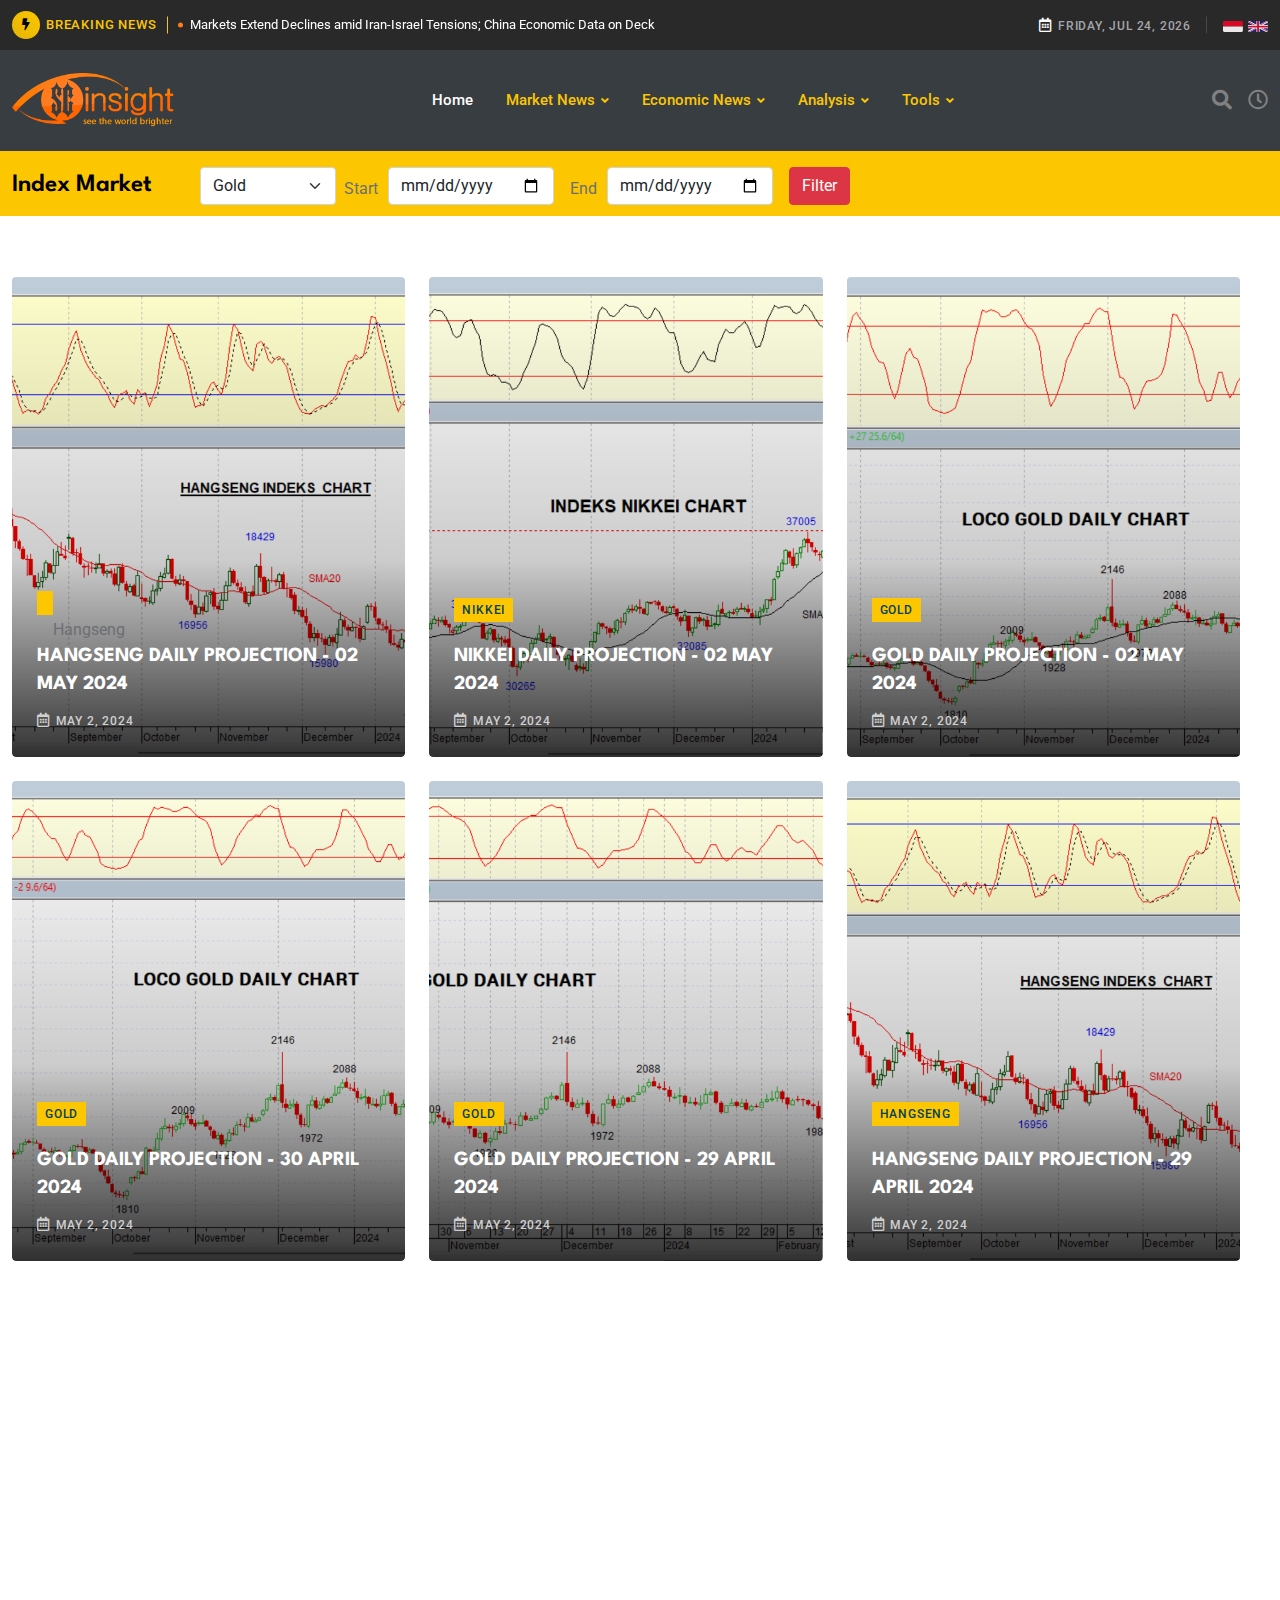
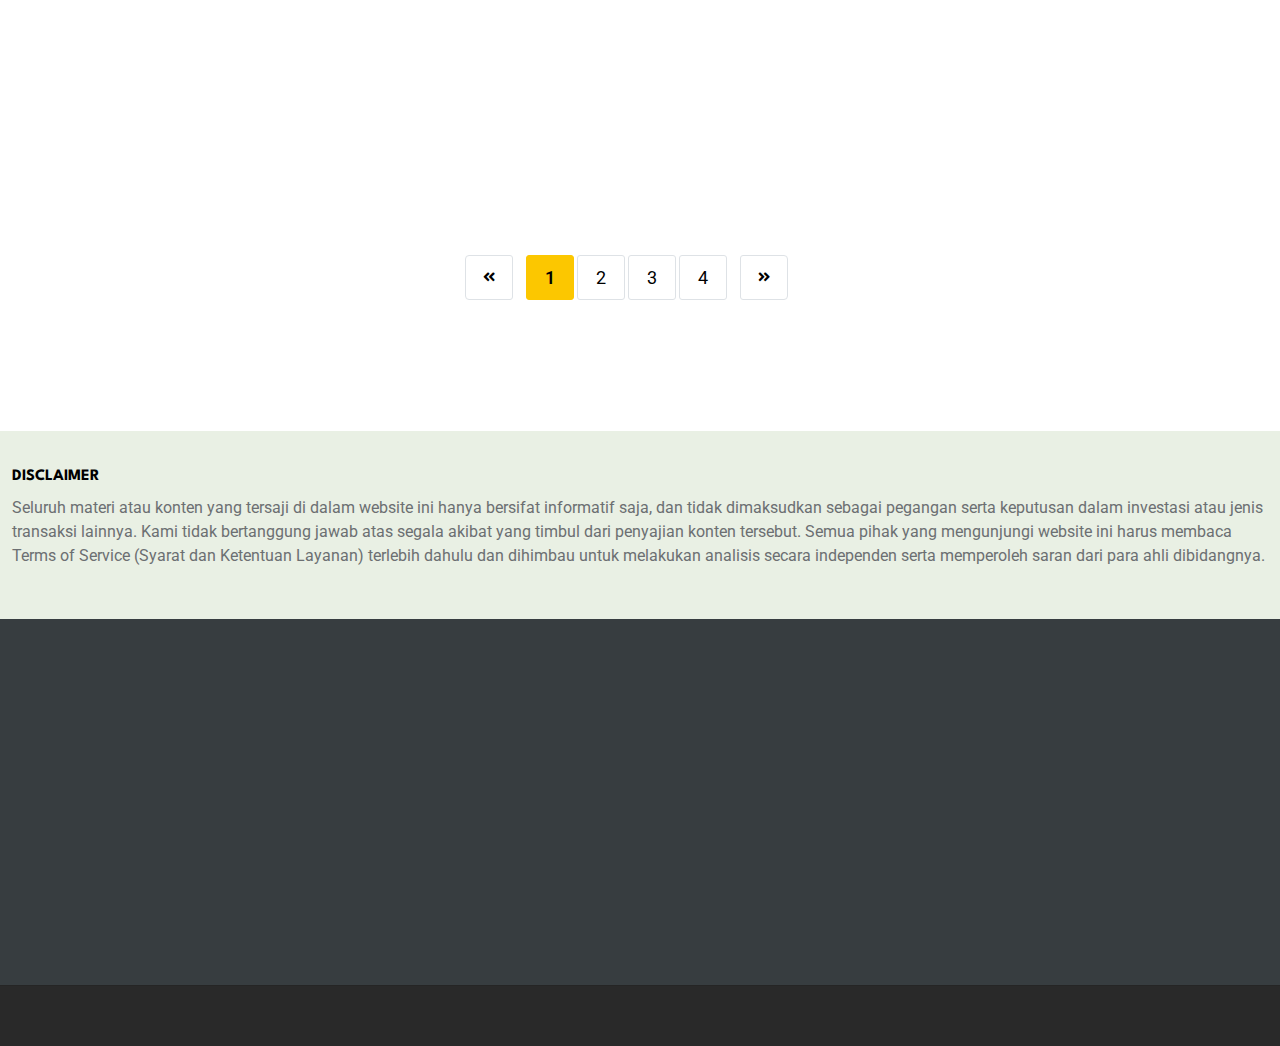
==== index-market.html @ def4072e "add detail page" ====
<!DOCTYPE html>
<html lang="en">

<head>
   <!-- Meta Data -->
   <meta charset="UTF-8">
   <meta http-equiv="X-UA-Compatible" content="IE=edge">
   <meta name="viewport" content="width=device-width, initial-scale=1">
   <title> SG-Insight - See the World Brighter </title>

   <!-- Favicon -->
   <link rel="shortcut icon" type="image/x-icon" href="media/favicon.png">

   <!-- Dependency Stylesheet -->
   <link rel="stylesheet" type="text/css" href="dependencies/bootstrap/css/bootstrap.min.css">
   <link rel="stylesheet" type="text/css" href="dependencies/fontawesome/css/all.min.css">
   <link rel="stylesheet" type="text/css" href="dependencies/animate/animate.min.css">
   <link rel="stylesheet" type="text/css" href="dependencies/swiper/css/swiper.min.css">
   <link rel="stylesheet" type="text/css" href="dependencies/magnific-popup/css/magnific-popup.css">

   <!-- Site Stylesheet -->
   <link rel="stylesheet" type="text/css" href="assets/css/style.css">

</head>

<body>

   <!-- Start wrapper -->
   <div id="wrapper" class="wrapper">

      <!-- start perloader -->
      <div class="pre-loader" id="preloader">
         <div class="loader"></div>
      </div>
      <!-- end perloader -->

      <!-- Start main-content -->
      <div id="main_content" class="footer-fixed">

         <!-- Header -->
         <header class="rt-header sticky-on">

            <!-- sticky-placeholder -->
            <div id="sticky-placeholder"></div>

            <!-- start  topbar -->
            <div class="topbar topbar-style-1" id="topbar-wrap">
               <div class="container">
                  <div class="row align-items-center">

                     <div class="col-lg-7">
                        <div class="rt-trending rt-trending-style-1">
                           <p class="trending-title">
                              <i class="fas fa-bolt icon"></i>
                              BREAKING NEWS
                           </p>
                           <div class="rt-treding-slider1 swiper-container">
                              <div class="swiper-wrapper">
                                 <div class="swiper-slide">
                                    <div class="item">
                                       <p class="trending-slide-title">
                                          <a href="#">Markets Extend Declines amid Iran-Israel Tensions; China Economic Data on Deck</a>
                                       </p>
                                    </div>
                                 </div>
                                 <div class="swiper-slide">
                                    <div class="item">
                                       <p class="trending-slide-title">
                                          <a href="#">Dow Jumps 200 Points, Looks to Snap 6-Day Losing Streak After Strong Earnings</a>
                                       </p>
                                    </div>
                                 </div>
                                 <div class="swiper-slide">
                                    <div class="item">
                                       <p class="trending-slide-title">
                                          <a href="#">S&P, Nasdaq Muted as Bond Yields Rise; UnitedHealth Boosts Dow</a>
                                       </p>
                                    </div>
                                 </div>
                              </div>
                           </div>
                        </div>
                     </div>
                     <!-- end col -->

                     <div class="col-lg-5">
                        <div class="rt-topbar-right">
                           <div class="meta-wrap">
                              <span class="rt-meta">
                                 <i class="far fa-calendar-alt icon"></i>
                                 <span class="currentDate">
                                    APRIL 10, 2024
                                 </span>
                              </span>
                           </div>
                           
                           <div class="social-wrap d-none d-xl-block">
                              <ul class="rt-top-social">
                                 <li>
                                    <a href="#"><img src="media/flag-ina.svg" alt="Bahasa"></a>
                                 </li>
                                 <li>
                                    <a href="#"><img src="media/flag-en.svg" alt="English"></a>
                                 </li>
                              </ul>
                           </div>

                        </div>
                     </div>
                     <!-- end col -->

                  </div>
                  <!-- end row -->
               </div>
               <!-- end container -->
            </div>
            <!-- end topbar -->

            <!-- Header Main -->
            <div class="header-main header-main-style-1 navbar-wrap" id="navbar-wrap">
               <div class="container">
                  <div class="row">
                     <div class="d-flex align-items-center justify-content-between">

                        <!-- start logo here -->
                        <div class="site-branding">
                           <a class="dark-logo" href="index.html">
                              <img width="162" height="52" src="media/logo/sg-insight-logo.png" alt="SG-Insight">
                           </a>
                        </div>
                        <!-- end logo here -->

                        <!-- start main menu -->
                        <div class="main-menu">
                           <nav class="main-menu__nav">
                              <ul>
                                 <li class="active">
                                    <a class="animation" href="index.html">Home</a>
                                 </li>
                                 <li class="main-menu__nav_sub list">
                                    <a class="animation" href="javascript:void(0)">Market News</a>
                                    <ul class="main-menu__dropdown">
                                       <li class="main-menu__nav_sub">
                                          <a href="javascript:void(0)">
                                             Index
                                          </a>
                                          <ul>
                                             <li><a href="index-market.html">Nikkei</a></li>
                                             <li><a href="index-market.html">Hangseng</a></li>
                                          </ul>
                                       </li>
                                       <li class="main-menu__nav_sub">
                                          <a href="javascript:void(0)">
                                             Commodity
                                          </a>
                                          <ul>
                                             <li><a href="index-news.html">Gold</a></li>
                                             <li><a href="index-news.html">Oil</a></li>
                                          </ul>
                                       </li>
                                       <li class="main-menu__nav_sub">
                                          <a href="javascript:void(0)">
                                             Currencies
                                          </a>
                                          <ul>
                                             <li><a href="index-news.html">EUR/USD</a></li>
                                             <li><a href="index-news.html">USD/JPY</a></li>
                                             <li><a href="index-news.html">USD/CHF</a></li>
                                             <li><a href="index-news.html">AUD/USD</a></li>
                                             <li><a href="index-news.html">GBP/USD</a></li>
                                             <li><a href="index-news.html">US Dollar</a></li>
                                          </ul>
                                       </li>
                                    </ul>
                                 </li>
                                 <li class="main-menu__nav_sub list">
                                    <a class="animation" href="javascript:void(0)">Economic News</a>
                                    <ul class="main-menu__dropdown">
                                       <li><a href="index-news.html">Economy</a></li>
                                       <li><a href="index-news.html">Fiscal & Moneter</a></li>
                                    </ul>
                                 </li>
                                 <li class="main-menu__nav_sub list">
                                    <a class="animation" href="javascript:void(0)">Analysis</a>
                                    <ul class="main-menu__dropdown">
                                       <li><a href="index-market.html">Market Analysis</a></li>
                                       <li><a href="live-chart.html">Live Chart</a></li>
                                    </ul>
                                 </li>
                                 <li class="main-menu__nav_sub list">
                                    <a class="animation" href="javascript:void(0)">Tools</a>
                                    <ul class="main-menu__dropdown">
                                       <li><a href="economic-calendar.html">Economic Calendar</a></li>
                                       <li><a href="historical-data.html">Historical Data</a></li>
                                       <li><a href="pivotFibonacci.html">Pivot & Fibonacci</a></li>
                                    </ul>
                                 </li>
                              </ul>
                           </nav>
                        </div>
                        <!-- end main menu -->

                        <!-- start header actions -->
                        <ul class="header-action-items">
                           <li class="item">
                              <a href="#template-search"><i class="fas fa-search"></i></a>
                           </li>
                           <li class="item cart-icon">
                              <a href="javascript:void(0)" class="cart-menu-btn menu-open-btn">
                                 <i class="far fa-clock"></i>
                              </a>
                           </li>
                        </ul>
                        <!-- end header actions -->

                     </div>
                  </div>
                  <!-- end row -->
               </div>
               <!-- end container -->
            </div>
            <!-- End Header Main -->

         </header>
         <!-- end header -->

         <!-- start rt-mobile-header -->
         <div class="rt-mobile-header mobile-sticky-on">

            <div id="mobile-sticky-placeholder"></div>
            <!-- end mobile-sticky-placeholder -->

            <div class="mobile-top-bar" id="mobile-top-bar">
               <ul class="mobile-top-list">
                  <li>
                     <span class="rt-meta">
                        <i class="far fa-calendar-alt icon"></i>
                        <span class="currentDate">TUESDAY, MAY 2, 2024</span>
                     </span>
                  </li>
                  <li>
                     <span class="rt-meta">
                        <a href="#"><img src="media/flag-ina.svg" alt="Bahasa" style="width: 20px;"></a>
                        <a href="#"><img src="media/flag-en.svg" alt="English" style="width: 20px;"></a>
                     </span>
                  </li>
               </ul>
            </div>
            <!-- end mobile-top-bar -->

            <div class="mobile-menu-bar-wrap" id="mobile-menu-bar-wrap">
               <div class="mobile-menu-bar">
                  <div class="logo">
                     <a href="index.html">
                        <img src="media/logo/sg-insight-logo.png" alt="SG-Insight" width="162" height="52">
                     </a>
                  </div>
                  <div class="d-inline-flex">
                  <span class="search-mbl-icon"><a href="#template-search"><i class="fas fa-search"></i></a></span>
                  <span class="sidebarBtn">
                     <span class="bar"></span>
                     <span class="bar"></span>
                     <span class="bar"></span>
                     <span class="bar"></span>
                  </span>
                  </div>
               </div>
               <div class="rt-slide-nav">
                  <div class="offscreen-navigation">
                     <nav class="menu-main-primary-container">
                        <ul class="menu">
                           <li class="list">
                              <a class="animation" href="index.html">Home</a>
                           </li>
                           <li class="list menu-item-has-children">
                              <a class="animation" href="javascript:void(0)">Market News</a>
                              <ul class="main-menu__dropdown sub-menu">
                                 <li class="list menu-item-has-children">
                                    <a href="javascript:void(0)">
                                       Index
                                    </a>
                                    <ul class="main-menu__dropdown sub-menu">
                                       <li><a href="index-market.html">Nikkei</a></li>
                                       <li><a href="index-market.html">Hangseng</a></li>
                                    </ul>
                                 </li>
                                 <li class="list menu-item-has-children">
                                    <a href="javascript:void(0)">
                                       Commodity
                                    </a>
                                    <ul class="main-menu__dropdown sub-menu">
                                       <li><a href="index-news.html">Gold</a></li>
                                       <li><a href="index-news.html">Oil</a></li>
                                    </ul>
                                 </li>
                                 <li class="list menu-item-has-children">
                                    <a href="javascript:void(0)">
                                       Currencies
                                    </a>
                                    <ul class="main-menu__dropdown sub-menu">
                                       <li><a href="index-news.html">EUR/USD</a></li>
                                       <li><a href="index-news.html">USD/JPY</a></li>
                                       <li><a href="index-news.html">USD/CHF</a></li>
                                       <li><a href="index-news.html">AUD/USD</a></li>
                                       <li><a href="index-news.html">GBP/USD</a></li>
                                       <li><a href="index-news.html">US Dollar</a></li>
                                    </ul>
                                 </li>
                              </ul>

                           </li>
                           <li class="list menu-item-has-children">
                              <a class="animation" href="javascript:void(0)">Economic News</a>
                              <ul class="main-menu__dropdown sub-menu">
                                 <li><a href="index-news.html">Economy</a></li>
                                 <li><a href="index-news.html">Fiscal & Moneter</a></li>
                              </ul>
                           </li>
                           <li class="list menu-item-has-children">
                              <a class="animation" href="javascript:void(0)">Analysis</a>
                              <ul class="main-menu__dropdown sub-menu">
                                 <li><a href="index-market.html">Market Analysis</a></li>
                                 <li><a href="live-chart.html">Live Chart</a></li>
                              </ul>
                           </li>
                           <li class="list menu-item-has-children">
                              <a class="animation" href="javascript:void(0)">Tools</a>
                              <ul class="main-menu__dropdown sub-menu">
                                 <li><a href="economic-calendar.html">Economic Calendar</a></li>
                                 <li><a href="historical-data.html">Historical Data</a></li>
                                 <li><a href="pivotFibonacci.html">Pivot & Fibonacci</a></li>
                              </ul>
                           </li>
                        </ul>
                     </nav>
                  </div>
               </div>
            </div>



         </div>
         <!-- end rt-mobile-header -->

         <!-- Start Main -->
         <main>

            <!-- Start inner page Banner -->
            <div class="banner inner-banner">
               <div class="container">
                  <div class="d-inline-flex">
                     <div class="me-5">
                        <span class="title-page">Index Market</h3>
                     </div>
                     <div>
                        <select class="form-select me-2">
                            <option value="1">Gold</option>
                            <option value="2">Nikkei</option>
                            <option value="3">Hang Seng</option>
                          </select>
                    </div>
                    <div class="d-inline-flex ms-2">
                        <div class="d-flex me-3"><span class="date-title">Start</span><input name="startDate-date-picker" class="form-control" type="date"><span id="startDateSelected"></div>
                        <div class="d-flex me-3"><span class="date-title">End</span><input name="Date-date-picker" class="form-control" type="date"><span id="endDateSelected"></div>
                    </div>
                    <div>
                        <button class="btn btn-danger">Filter</button>
                    </div>
                  </div>
               </div>
            </div>
            <!-- End inner page Banner -->

            <!-- start index -->
            <section class="rt-sidebar-section-layout-1">
               <div class="container sticky-coloum-wrap">
                  <div class="row gutter-40 sticky-coloum-wrap">
                     <div class="col-xl-12 sticky-coloum-item">
                        <div class="rt-left-sidebar-sapcer-5">

                           <div class="row gutter-24">

                              <div class="col-md-4 wow fadeInUp" data-wow-delay="100ms" data-wow-duration="800ms">
                                 <div class="rt-post-overlay rt-post-overlay-md layout-6">
                                    <div class="post-img">
                                       <a href="news-detail-market.html" class="img-link">
                                          <img src="media/analysis/HMAY02.png" alt="post-xl_37" width="900"
                                             height="600">
                                       </a>
                                    </div>
                                    <div class="post-content">
                                       <a href="index-market.html" class="rt-cat-primary"></a>Hangseng</a>
                                       <h3 class="post-title">
                                          <a href="news-detail-market.html">
                                             HANGSENG DAILY PROJECTION - 02 MAY 2024
                                          </a>
                                       </h3>
                                       <div class="post-meta">
                                          <ul>
                                             <li>
                                                <span class="rt-meta">
                                                   <i class="far fa-calendar-alt icon"></i>
                                                   MAY 2, 2024
                                                </span>
                                             </li>
                                          </ul>
                                       </div>
                                    </div>
                                 </div>
                              </div>
                              <!-- end inner col -->

                              <div class="col-md-4 wow fadeInUp" data-wow-delay="100ms" data-wow-duration="800ms">
                                 <div class="rt-post-overlay rt-post-overlay-md layout-6">
                                    <div class="post-img">
                                       <a href="news-detail-market.html" class="img-link">
                                          <img src="media/analysis/NMAY02.png" alt="post-xl_37" width="900"
                                             height="600">
                                       </a>
                                    </div>
                                    <div class="post-content">
                                       <a href="index-market.html" class="rt-cat-primary">Nikkei</a>
                                       <h3 class="post-title">
                                          <a href="news-detail-market.html">
                                             NIKKEI DAILY PROJECTION - 02 MAY 2024
                                          </a>
                                       </h3>
                                       <div class="post-meta">
                                          <ul>
                                             <li>
                                                <span class="rt-meta">
                                                   <i class="far fa-calendar-alt icon"></i>
                                                   MAY 2, 2024
                                                </span>
                                             </li>
                                          </ul>
                                       </div>
                                    </div>
                                 </div>
                              </div>
                              <!-- end inner col -->

                              <div class="col-md-4 wow fadeInUp" data-wow-delay="100ms" data-wow-duration="800ms">
                                 <div class="rt-post-overlay rt-post-overlay-md layout-6">
                                    <div class="post-img">
                                       <a href="index-news.html" class="img-link">
                                          <img src="media/analysis/GMAY02.png" alt="post-xl_37" width="900"
                                             height="600">
                                       </a>
                                    </div>
                                    <div class="post-content">
                                       <a href="index-market.html" class="rt-cat-primary">Gold</a>
                                       <h3 class="post-title">
                                          <a href="index-news.html">
                                             GOLD DAILY PROJECTION - 02 MAY 2024
                                          </a>
                                       </h3>
                                       <div class="post-meta">
                                          <ul>
                                             <li>
                                                <span class="rt-meta">
                                                   <i class="far fa-calendar-alt icon"></i>
                                                   MAY 2, 2024
                                                </span>
                                             </li>
                                          </ul>
                                       </div>
                                    </div>
                                 </div>
                              </div>
                              <!-- end inner col -->

                              <div class="col-md-4 wow fadeInUp" data-wow-delay="100ms" data-wow-duration="800ms">
                                 <div class="rt-post-overlay rt-post-overlay-md layout-6">
                                    <div class="post-img">
                                       <a href="news-detail-market.html" class="img-link">
                                          <img src="media/analysis/GAPL30.png" alt="post-xl_37" width="900"
                                             height="600">
                                       </a>
                                    </div>
                                    <div class="post-content">
                                       <a href="index-market.html" class="rt-cat-primary">Gold</a>
                                       <h3 class="post-title">
                                          <a href="news-detail-market.html">
                                             GOLD DAILY PROJECTION - 30 APRIL 2024
                                          </a>
                                       </h3>
                                       <div class="post-meta">
                                          <ul>
                                             <li>
                                                <span class="rt-meta">
                                                   <i class="far fa-calendar-alt icon"></i>
                                                   MAY 2, 2024
                                                </span>
                                             </li>
                                          </ul>
                                       </div>
                                    </div>
                                 </div>
                              </div>
                              <!-- end inner col -->

                              <div class="col-md-4 wow fadeInUp" data-wow-delay="100ms" data-wow-duration="800ms">
                                 <div class="rt-post-overlay rt-post-overlay-md layout-6">
                                    <div class="post-img">
                                       <a href="news-detail-market.html" class="img-link">
                                          <img src="media/analysis/GAPL29.png" alt="post-xl_37" width="900"
                                             height="600">
                                       </a>
                                    </div>
                                    <div class="post-content">
                                       <a href="index-market.html" class="rt-cat-primary">Gold</a>
                                       <h3 class="post-title">
                                          <a href="news-detail-market.html">
                                             GOLD DAILY PROJECTION - 29 APRIL 2024
                                          </a>
                                       </h3>
                                       <div class="post-meta">
                                          <ul>
                                             <li>
                                                <span class="rt-meta">
                                                   <i class="far fa-calendar-alt icon"></i>
                                                   MAY 2, 2024
                                                </span>
                                             </li>
                                          </ul>
                                       </div>
                                    </div>
                                 </div>
                              </div>
                              <!-- end inner col -->

                              <div class="col-md-4 wow fadeInUp" data-wow-delay="100ms" data-wow-duration="800ms">
                                 <div class="rt-post-overlay rt-post-overlay-md layout-6">
                                    <div class="post-img">
                                       <a href="news-detail-market.html" class="img-link">
                                          <img src="media/analysis/HKKAPL29.png" alt="post-xl_37" width="900"
                                             height="600">
                                       </a>
                                    </div>
                                    <div class="post-content">
                                       <a href="index-market.html" class="rt-cat-primary">Hangseng</a>
                                       <h3 class="post-title">
                                          <a href="news-detail-market.html">
                                             HANGSENG DAILY PROJECTION - 29 APRIL 2024
                                          </a>
                                       </h3>
                                       <div class="post-meta">
                                          <ul>
                                             <li>
                                                <span class="rt-meta">
                                                   <i class="far fa-calendar-alt icon"></i>
                                                   MAY 2, 2024
                                                </span>
                                             </li>
                                          </ul>
                                       </div>
                                    </div>
                                 </div>
                              </div>
                              <!-- end inner col -->

                              <div class="col-md-4 wow fadeInUp" data-wow-delay="100ms" data-wow-duration="800ms">
                                 <div class="rt-post-overlay rt-post-overlay-md layout-6">
                                    <div class="post-img">
                                       <a href="news-detail-market.html" class="img-link">
                                          <img src="media/analysis/NAPL29.png" alt="post-xl_37" width="900"
                                             height="600">
                                       </a>
                                    </div>
                                    <div class="post-content">
                                       <a href="index-market.html" class="rt-cat-primary">Nikkei</a>
                                       <h3 class="post-title">
                                          <a href="news-detail-market.html">
                                             NIKKEI DAILY PROJECTION - 29 APRIL 2024
                                          </a>
                                       </h3>
                                       <div class="post-meta">
                                          <ul>
                                             <li>
                                                <span class="rt-meta">
                                                   <i class="far fa-calendar-alt icon"></i>
                                                   MAY 2, 2024
                                                </span>
                                             </li>
                                          </ul>
                                       </div>
                                    </div>
                                 </div>
                              </div>
                              <!-- end inner col -->

                              <div class="col-md-4 wow fadeInUp" data-wow-delay="100ms" data-wow-duration="800ms">
                                 <div class="rt-post-overlay rt-post-overlay-md layout-6">
                                    <div class="post-img">
                                       <a href="news-detail-market.html" class="img-link">
                                          <img src="media/analysis/NAPL26.png" alt="post-xl_37" width="900"
                                             height="600">
                                       </a>
                                    </div>
                                    <div class="post-content">
                                       <a href="index-market.html" class="rt-cat-primary">Nikkei</a>
                                       <h3 class="post-title">
                                          <a href="news-detail-market.html">
                                             NIKKEI DAILY PROJECTION - 26 APRIL 2024
                                          </a>
                                       </h3>
                                       <div class="post-meta">
                                          <ul>
                                             <li>
                                                <span class="rt-meta">
                                                   <i class="far fa-calendar-alt icon"></i>
                                                   MAY 2, 2024
                                                </span>
                                             </li>
                                          </ul>
                                       </div>
                                    </div>
                                 </div>
                              </div>
                              <!-- end inner col -->

                              <div class="col-md-4 wow fadeInUp" data-wow-delay="100ms" data-wow-duration="800ms">
                                 <div class="rt-post-overlay rt-post-overlay-md layout-6">
                                    <div class="post-img">
                                       <a href="news-detail-market.html" class="img-link">
                                          <img src="media/analysis/HKKAPL17.png" alt="post-xl_37" width="900"
                                             height="600">
                                       </a>
                                    </div>
                                    <div class="post-content">
                                       <a href="index-market.html" class="rt-cat-primary">Hangseng</a>
                                       <h3 class="post-title">
                                          <a href="news-detail-market.html">
                                             HANGSENG DAILY PROJECTION - 26 APRIL 2024
                                          </a>
                                       </h3>
                                       <div class="post-meta">
                                          <ul>
                                             <li>
                                                <span class="rt-meta">
                                                   <i class="far fa-calendar-alt icon"></i>
                                                   MAY 2, 2024
                                                </span>
                                             </li>
                                          </ul>
                                       </div>
                                    </div>
                                 </div>
                              </div>
                              <!-- end inner col -->

                           </div>
                           <!-- end inner row -->

                           <nav class="rt-pagination-area gap-top-90">
                              <ul class="pagination rt-pagination justify-content-center">
                                 <li class="page-item prev">
                                    <a class="page-link" href="#"><i class="fas fa-angle-double-left"></i></a>
                                 </li>
                                 <li class="page-item active" aria-current="page">
                                    <span class="page-link">1</span>
                                 </li>
                                 <li class="page-item"><a class="page-link" href="#">2</a></li>
                                 <li class="page-item"><a class="page-link" href="#">3</a></li>
                                 <li class="page-item"><a class="page-link" href="#">4</a></li>
                                 <li class="page-item next">
                                    <a class="page-link" href="#"><i class="fas fa-angle-double-right"></i></a>
                                 </li>
                              </ul>
                           </nav>
                           <!-- end rt-pagination-area -->

                        </div>
                        <!-- end index-news -->
                     </div>
                     <!-- end col-->
                  </div>
                  <!-- end row  -->
               </div>
               <!-- end container -->
            </section>
            <!-- end rt-sidebar-section-layout-1 -->

            <!-- start disclaimer -->
            <div class="rt-ad-banner rt-ad-banner-style-1 text-disclaimer">
               <div class="container">
                  <div class="row">
                     <div class="col-12">
                        <div>
                           <h6>DISCLAIMER</h6>
                           <p>Seluruh materi atau konten yang tersaji di dalam website ini hanya bersifat informatif saja, dan tidak dimaksudkan sebagai pegangan serta keputusan dalam investasi atau jenis transaksi lainnya. Kami tidak bertanggung jawab atas segala akibat yang timbul dari penyajian konten tersebut. Semua pihak yang mengunjungi website ini harus membaca Terms of Service (Syarat dan Ketentuan Layanan) terlebih dahulu dan dihimbau untuk melakukan analisis secara independen serta memperoleh saran dari para ahli dibidangnya.</p>
                        </div>
                     </div>
                     <!-- end col -->
                  </div>
                  <!-- end row -->
               </div>
               <!-- end container -->
            </div>
            <!-- end disclaimer --> 

         </main>
         <!-- End Main -->

       <!-- Start Footer -->
       <footer class="footer">

         <div class="footer-top footer-style-1">
            <div class="container">
               <div class="row gutter-30">

                  <div class="col-xl-3 col-md-6 wow fadeInUp" data-wow-delay="200ms" data-wow-duration="800ms">
                     <div class="footer-widget">
                        <div class="logo footer-logo">
                           <a class="dark-logo" href="index.html">
                              <img width="162" height="52" src="media/logo/sg-insight-logo.png" alt="SG-Insight">
                           </a>
                        </div>
                        <ul class="footer-social gutter-15">
                           <li class="social-item">
                              <a href="https://www.facebook.com/" class="social-link fb" target="_blank">
                                 <i class="fab fa-facebook-f"></i>
                              </a>
                           </li>
                           <li class="social-item">
                              <a href="https://youtube.com/" class="social-link yu" target="_blank">
                                 <i class="fab fa-youtube"></i>
                              </a>
                           </li>
                           <li class="social-item">
                              <a href="https://twitter.com/" class="social-link tw" target="_blank">
                                 <i class="fab fa-twitter"></i>
                              </a>
                           </li>
                           <li class="social-item">
                              <a href="https://instagram.com/" class="social-link ig" target="_blank">
                                 <i class="fab fa-instagram"></i>
                              </a>
                           </li>

                        </ul>
                     </div>
                  </div>
                  <!-- end col -->

                  <div class="col-xl-3 col-md-6 wow fadeInUp d-flex justify-content-xl-center justify-content-start"
                     data-wow-delay="400ms" data-wow-duration="800ms">
                     <div class="footer-widget">
                        <h3 class="footer-widget-title">About</h3>
                        <ul class="widget-list cat-list">
                           <li class="widget-list-item">
                              <a href="#" class="widget-list-link">
                                 Our Company
                              </a>
                           </li>
                           <li class="widget-list-item">
                              <a href="#" class="widget-list-link">
                                 Privacy Policy
                              </a>
                           </li>
                           <li class="widget-list-item">
                              <a href="#" class="widget-list-link">
                                 Risk Disclosure
                              </a>
                           </li>
                           <li class="widget-list-item">
                              <a href="#" class="widget-list-link">
                                Term of Service
                              </a>
                           </li>
                        </ul>
                     </div>
                  </div>
                  <!-- end col -->

                  <div class="col-xl-3 col-md-6 wow fadeInUp d-flex justify-content-xl-center justify-content-start"
                     data-wow-delay="400ms" data-wow-duration="800ms">
                     <div class="footer-widget">
                        <h3 class="footer-widget-title">Main Menu</h3>
                        <ul class="widget-list cat-list">
                           <li class="widget-list-item">
                              <a href="#" class="widget-list-link">
                                Index
                              </a>
                           </li>
                           <li class="widget-list-item">
                              <a href="#" class="widget-list-link">
                                 Commodity
                              </a>
                           </li>
                           <li class="widget-list-item">
                              <a href="#" class="widget-list-link">
                                 Currencies
                              </a>
                           </li>
                           <li class="widget-list-item">
                              <a href="#" class="widget-list-link">
                                 Economy
                              </a>
                           </li>
                           <li class="widget-list-item">
                              <a href="#" class="widget-list-link">
                                 Fiscal & Moneter
                              </a>
                           </li>
                           <li class="widget-list-item">
                              <a href="#" class="widget-list-link">
                                 Market Analysis
                              </a>
                           </li>
                        </ul>
                     </div>
                  </div>
                  <!-- end col -->

                  <div class="col-xl-3 col-md-6 wow fadeInUp d-flex justify-content-xl-center justify-content-start"
                     data-wow-delay="400ms" data-wow-duration="800ms">
                     <div class="footer-widget">
                        <h3 class="footer-widget-title">Tools</h3>
                        <ul class="widget-list cat-list">
                           <li class="widget-list-item">
                              <a href="#" class="widget-list-link">
                                 Live Chart
                              </a>
                           </li>
                           <li class="widget-list-item">
                              <a href="#" class="widget-list-link">
                                 Economic Calendar
                              </a>
                           </li>
                           <li class="widget-list-item">
                              <a href="#" class="widget-list-link">
                                 Historical Data
                              </a>
                           </li>
                           <li class="widget-list-item">
                              <a href="#" class="widget-list-link">
                                 Pivot & Fibonacci
                              </a>
                           </li>
                        </ul>
                     </div>
                  </div>
                  <!-- end col -->

               </div>
            </div>
         </div>
         <!-- End footer top -->

         <div class="footer-bottom">
            <div class="container">
               <div class="footer-bottom-area d-flex align-items-center justify-content-center">
                  <p class="copyright-text mb-0 wow fadeInUp" data-wow-delay="200ms" data-wow-duration="800ms">
                     Copyright © <span class="currentYear"></span> SG-Insight, All Rights Reserved
                  </p>
               </div>
            </div>
         </div>
         <!-- End footer bottom -->

      </footer>
      <!-- End  Footer -->

      </div>
      <!-- End main-content -->

      <!-- Start  offcanvas menu -->
      <div class="offcanvas-menu-wrap" id="offcanvas-wrap" data-position="left">

         <div class="offcanvas-content">
            <div class="offcanvas-header">
               <div class="offcanvas-logo">
                  <div class="site-branding">
                     <a class="dark-logo" href="index.html"><img width="162" height="52" src="media/logo/logo-dark.svg"
                           alt="neeon"></a>
                     <a class="light-logo" href="index.html"><img width="162" height="52"
                           src="media/logo/logo-light.svg" alt="neeon"></a>
                  </div>
               </div>
               <div class="close-btn offcanvas-close">
                  <a href="javascript:void(0)">
                     <i class="fas fa-times"></i>
                  </a>
               </div>
            </div>

            <div class="offcanvas-widget">
               <h3 class="offcanvas-widget-title">About Us</h3>
               <p>
                  The argument in favor of using filler text
                  goes something like this: If you use arey
                  real content in the Consulting Process
                  anytime you reachtent.
               </p>
            </div>

            <div class="offcanvas-widget">
               <h3 class="offcanvas-widget-title">Instagram</h3>
               <div class="insta-gallery">
                  <div class="galleryitem">
                     <a href="https://www.instagram.com/">
                        <img src="media/gallery/ins-gallery_1.jpg" width="100" height="90" alt="gallery1">
                     </a>
                  </div>
                  <div class="galleryitem">
                     <a href="https://www.instagram.com/">
                        <img src="media/gallery/ins-gallery_2.jpg" width="100" height="90" alt="gallery2">
                     </a>
                  </div>
                  <div class="galleryitem">
                     <a href="https://www.instagram.com/">
                        <img src="media/gallery/ins-gallery_3.jpg" width="100" height="90" alt="gallery3">
                     </a>
                  </div>
                  <div class="galleryitem">
                     <a href="https://www.instagram.com/">
                        <img src="media/gallery/ins-gallery_4.jpg" width="100" height="90" alt="gallery4">
                     </a>
                  </div>
                  <div class="galleryitem">
                     <a href="https://www.instagram.com/">
                        <img src="media/gallery/ins-gallery_5.jpg" width="100" height="90" alt="gallery5">
                     </a>
                  </div>
                  <div class="galleryitem">
                     <a href="https://www.instagram.com/">
                        <img src="media/gallery/ins-gallery_6.jpg" width="100" height="90" alt="gallery6">
                     </a>
                  </div>
               </div>
            </div>

            <div class="offcanvas-widget footer-widget">
               <h3 class="offcanvas-widget-title">Contact Info</h3>
               <ul class="contact-info-list widget-list">
                  <li class="widget-list-item">
                     <i class="fas fa-map-marker-alt list-icon"></i>
                     Chicago 12, Melborne City, USA
                  </li>
                  <li class="widget-list-item">
                     <i class="fas fa-phone-alt list-icon"></i>
                     <a href="tel:123333000999" class="widget-list-link">
                        (123) 333-000-999
                     </a>
                  </li>
                  <li class="widget-list-item">
                     <i class="fas fa-envelope list-icon"></i>
                     <a href="mailto:info@example.com" class="widget-list-link">
                        neeon@gmail.com
                     </a>
                  </li>
               </ul>
               <ul class="footer-social style-2 gutter-15">
                  <li class="social-item">
                     <a href="https://www.facebook.com/" class="social-link fb" target="_blank">
                        <i class="fab fa-facebook-f"></i>
                     </a>
                  </li>
                  <li class="social-item">
                     <a href="https://twitter.com/" class="social-link tw" target="_blank">
                        <i class="fab fa-twitter"></i>
                     </a>
                  </li>
                  <li class="social-item">
                     <a href="https://vimeo.com/" class="social-link vm" target="_blank">
                        <i class="fab fa-vimeo-v"></i>
                     </a>
                  </li>
                  <li class="social-item">
                     <a href="https://www.pinterest.com/" class="social-link pn" target="_blank">
                        <i class="fab fa-pinterest-p"></i>
                     </a>
                  </li>
                  <li class="social-item">
                     <a href="https://www.whatsapp.com/" class="social-link wh" target="_blank">
                        <i class="fab fa-whatsapp"></i>
                     </a>
                  </li>
               </ul>
            </div>
         </div>
      </div>
      <!-- End  offcanvas menu -->

       <!-- Start Cart Wrap -->
       <div class="cart-wrap" id="cart-wrap" data-position="left">
         <div class="cart-content">
            <div class="cart-header">
               <span class="cart-title d-inlie-block">World Time</span>
               <button type="button" class="cart-menu-btn menu-close-btn">
                  <span class="menu-btn-icon">
                     <i class="fas fa-times"></i>
                  </span>
               </button>
            </div>
            <ul class="cart-items ">
               <li class="d-flex justify-content-between">
                  <div class="item-description">
                     <span class="item-amount d-flex align-items-center"><span class="item-quantity">Today, +0HRS</span></span>
                     <span class="item-main-title"><a href="#">Jakarta</a></span>
                  </div>
                  <div class="item-value">
                     16.10
                  </div>
               </li>
               <li class="d-flex justify-content-between">
                  <div class="item-description">
                     <span class="item-amount d-flex align-items-center"><span class="item-quantity">Today, +1HRS</span></span>
                     <span class="item-main-title"><a href="#">Honkong</a></span>
                  </div>
                  <div class="item-value">
                     17.24
                  </div>
               </li>
               <li class="d-flex justify-content-between">
                  <div class="item-description">
                     <span class="item-amount d-flex align-items-center"><span class="item-quantity">Today, +2HRS</span></span>
                     <span class="item-main-title"><a href="#">Tokyo</a></span>
                  </div>
                  <div class="item-value">
                     18.24
                  </div>
               </li>
            </ul>
         </div>
      </div>
      <!-- End Cart Wrap -->

      <!-- Start Search  -->
      <div id="template-search" class="template-search">
         <button type="button" class="close">×</button>
         <form class="search-form">
            <input type="search" value="" placeholder="Search" />
            <button type="submit" class="search-btn btn-ghost style-1">
               <i class="flaticon-search"></i>
            </button>
         </form>
      </div>
      <!-- End Search -->

      <!-- start back to top -->
      <a href="javascript:void(0)" id="back-to-top">
         <i class="fas fa-angle-double-up"></i>
      </a>
      <!-- End back to top -->

   </div>
   <!-- End wrapper -->

   <!-- Dependency Scripts -->
   <script src="dependencies/jquery/jquery.min.js"></script>
   <script src="dependencies/popper.js/popper.min.js"></script>
   <script src="dependencies/bootstrap/js/bootstrap.min.js"></script>
   <script src="dependencies/appear/appear.min.js"></script>
   <script src="dependencies/swiper/js/swiper.min.js"></script>
   <script src="dependencies/masonry/masonry.min.js"></script>
   <script src="dependencies/magnific-popup/js/magnific-popup.min.js"></script>
   <script src="dependencies/theia-sticky-sidebar/resize-sensor.min.js"></script>
   <script src="dependencies/theia-sticky-sidebar/theia-sticky-sidebar.min.js"></script>
   <script src="dependencies/validator/validator.min.js"></script>
   <script src="dependencies/tween-max/tween-max.js"></script>
   <script src="dependencies/wow/js/wow.min.js"></script>

   <!-- custom -->
   <script src="assets/js/app.js"></script>

</body>

</html>
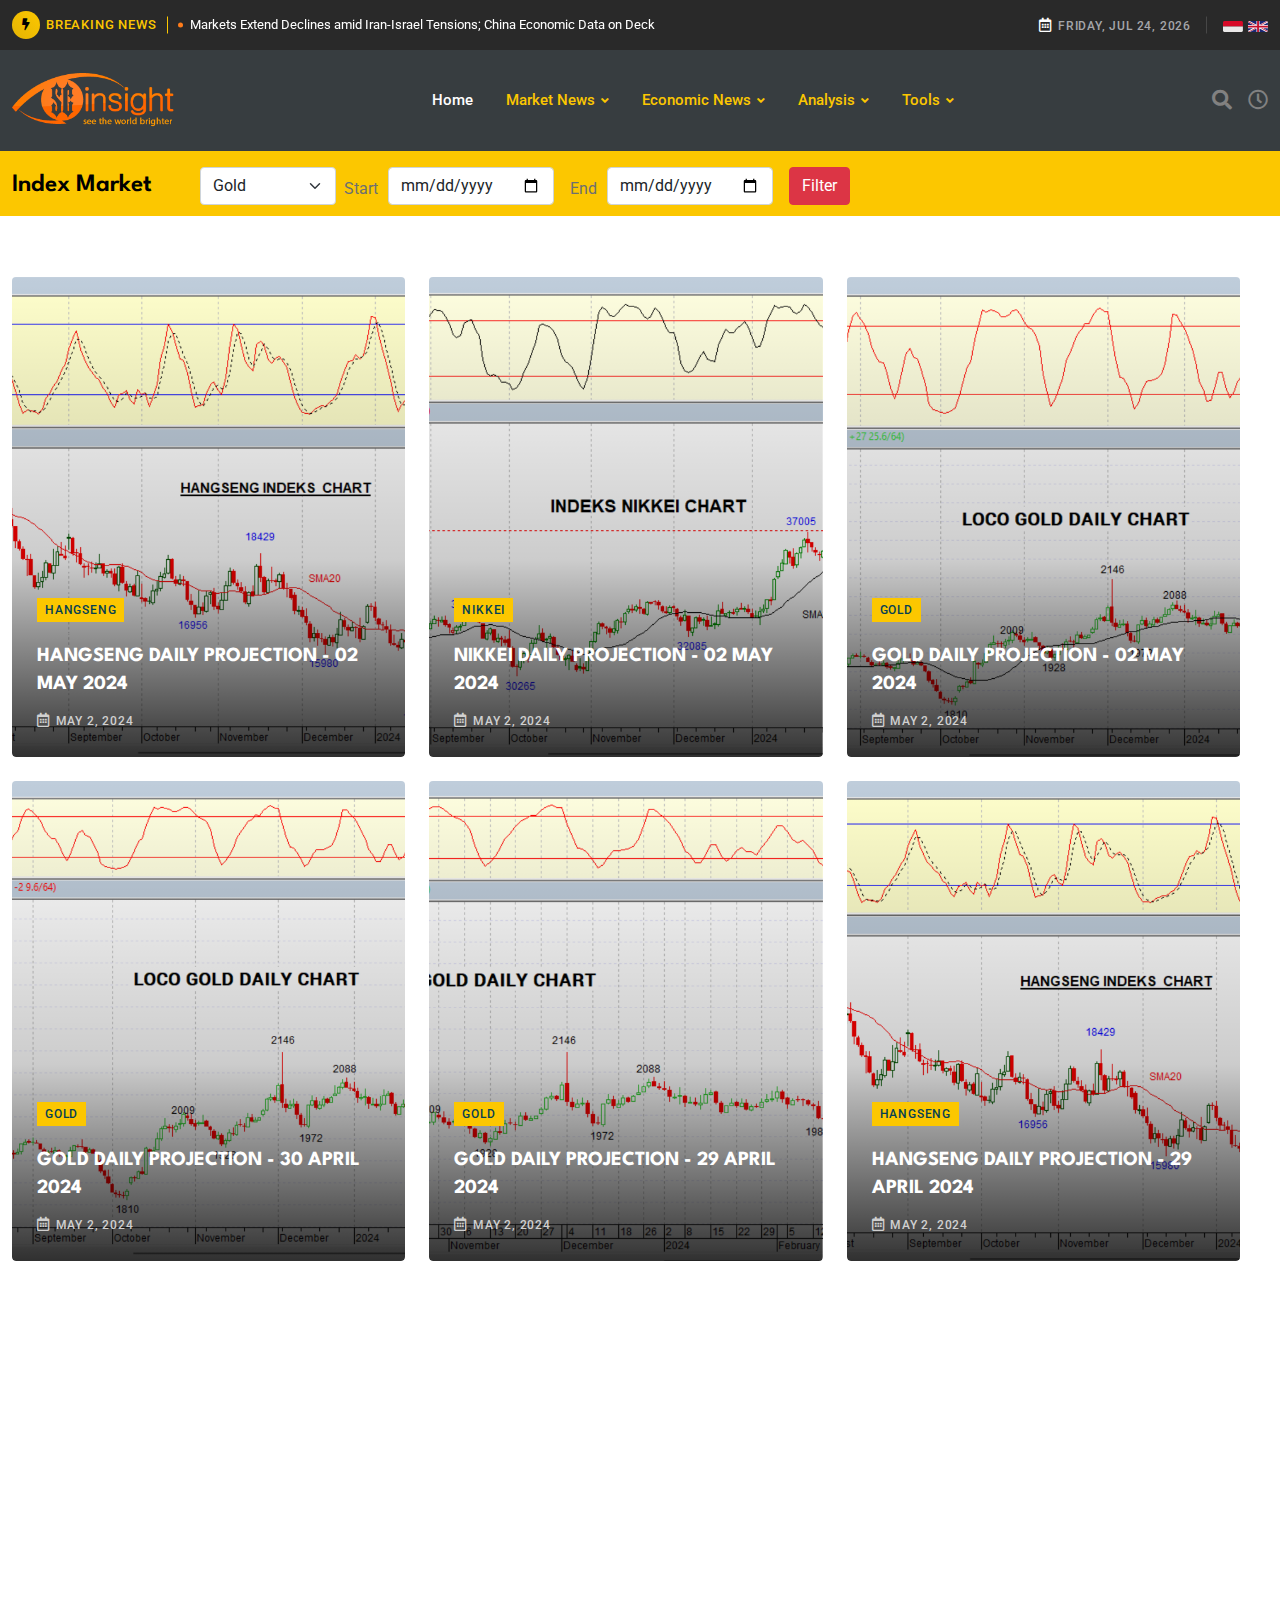
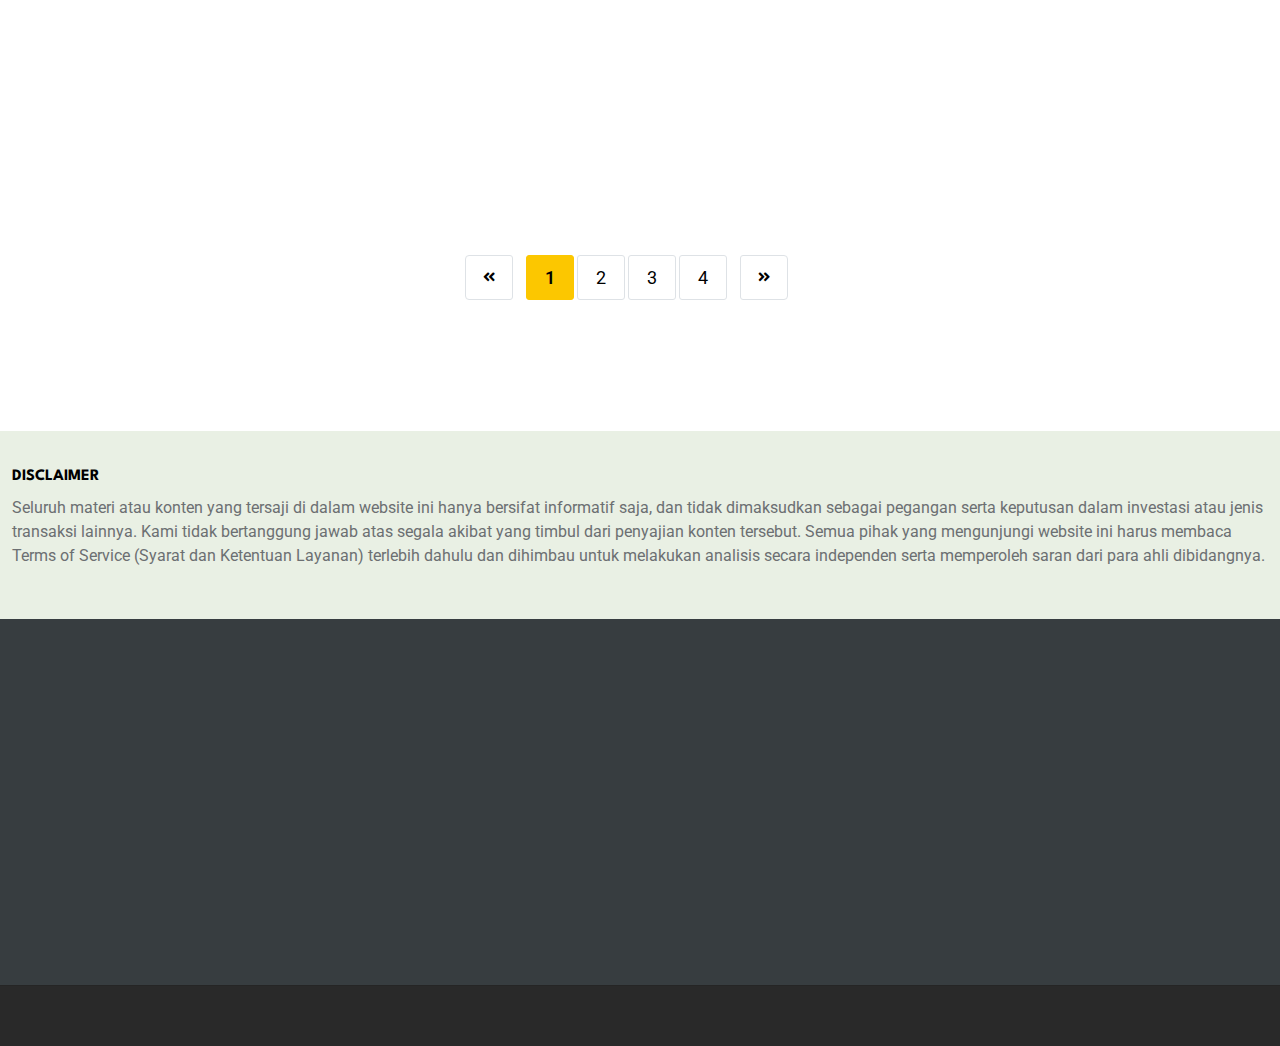
==== commit e5635040: "fixing link category" ====
--- a/index-market.html
+++ b/index-market.html
@@ -389,7 +389,7 @@
                                        </a>
                                     </div>
                                     <div class="post-content">
-                                       <a href="index-market.html" class="rt-cat-primary"></a>Hangseng</a>
+                                       <a href="index-market.html" class="rt-cat-primary">Hangseng</a>
                                        <h3 class="post-title">
                                           <a href="news-detail-market.html">
                                              HANGSENG DAILY PROJECTION - 02 MAY 2024
